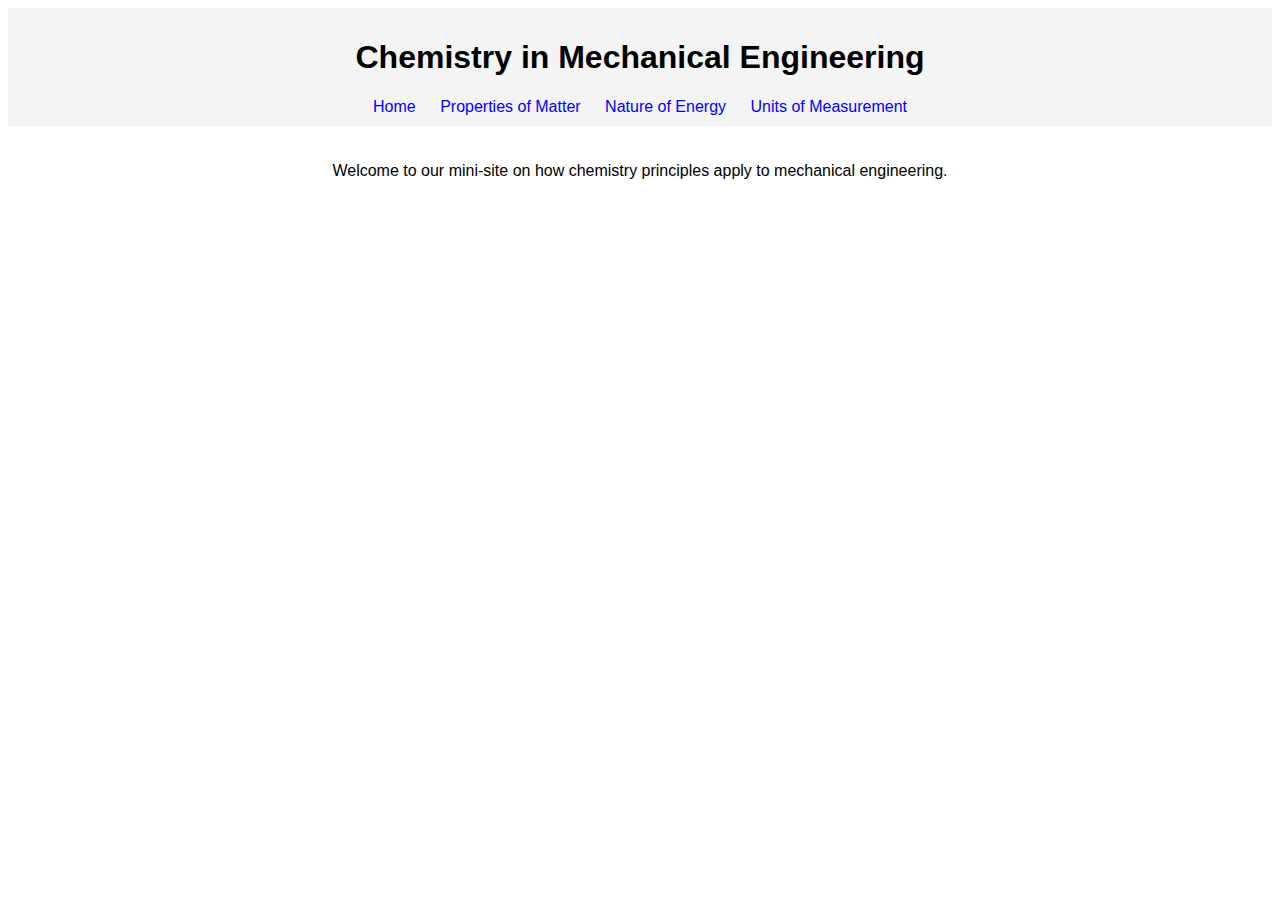
==== index.html @ 03864e51 "added files" ====
<!DOCTYPE html>
<html lang="en">
<head>
    <meta charset="UTF-8">
    <meta name="viewport" content="width=device-width, initial-scale=1.0">
    <link rel="stylesheet" href="styles.css">
    <title>Home - Chemistry in Mech. Eng.</title>
</head>
<body>
    <header>
        <h1>Chemistry in Mechanical Engineering</h1>
        <nav>
            <a href="index.html">Home</a>
            <a href="properties_of_matter.html">Properties of Matter</a>
            <a href="nature_of_energy.html">Nature of Energy</a>
            <a href="units_of_measurement.html">Units of Measurement</a>
        </nav>
    </header>
    <main>
        <p>Welcome to our mini-site on how chemistry principles apply to mechanical engineering.</p>
    </main>
</body>
</html>
---- styles.css ----
body {
    font-family: Arial, sans-serif;
}

header {
    background-color: #f4f4f4;
    padding: 10px 20px;
    text-align: center;
}

nav a {
    margin: 0 10px;
    text-decoration: none;
    color: blue;
}

main {
    padding: 20px;
    text-align: center;
}
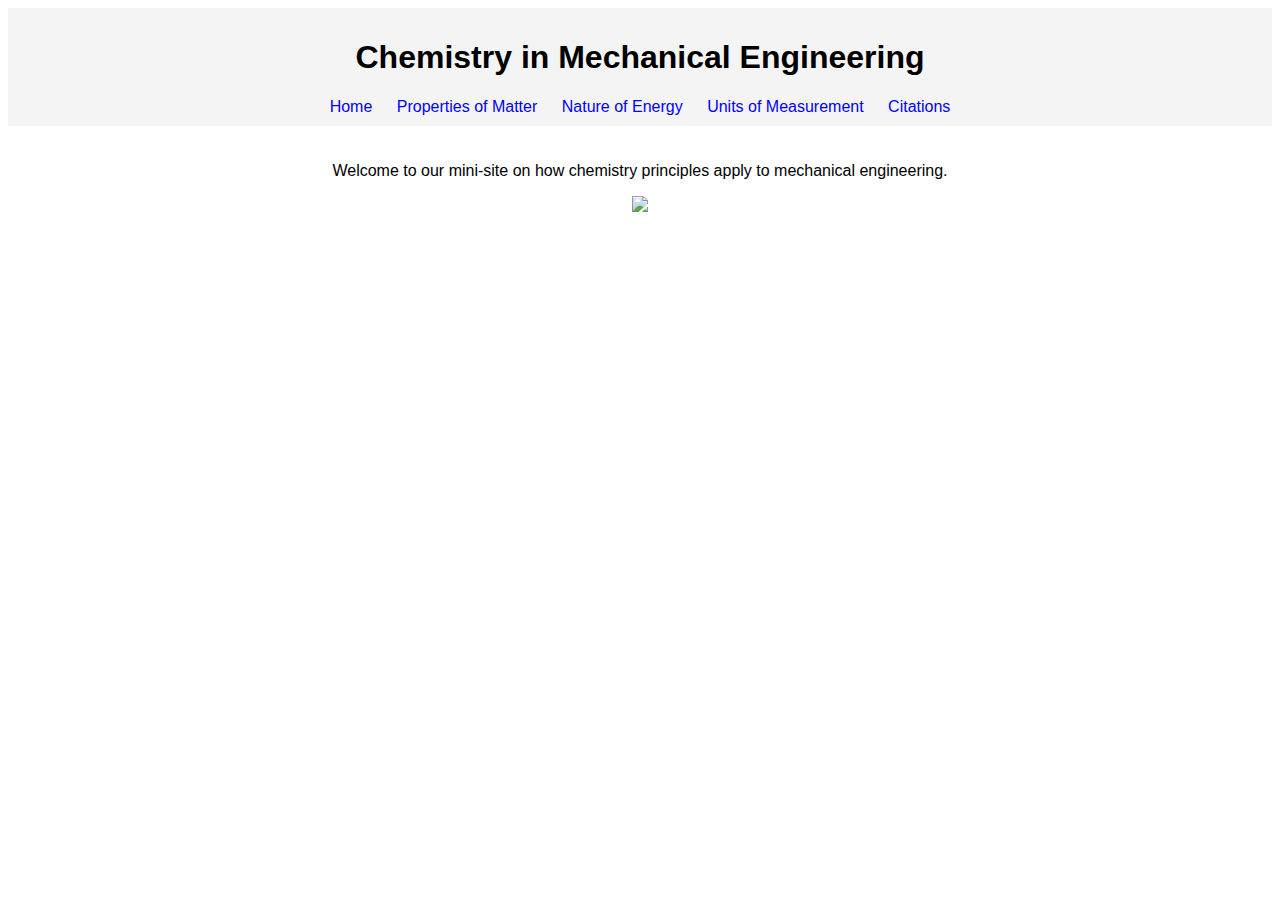
==== commit 7c116385: "added images" ====
--- a/index.html
+++ b/index.html
@@ -14,10 +14,12 @@
             <a href="properties_of_matter.html">Properties of Matter</a>
             <a href="nature_of_energy.html">Nature of Energy</a>
             <a href="units_of_measurement.html">Units of Measurement</a>
+            <a href="citations.html">Citations</a>
         </nav>
     </header>
     <main>
         <p>Welcome to our mini-site on how chemistry principles apply to mechanical engineering.</p>
+        <img src = "/Images/WhatsApp Image 2024-08-03 at 10.59.45 PM.jpeg">
     </main>
 </body>
 </html>
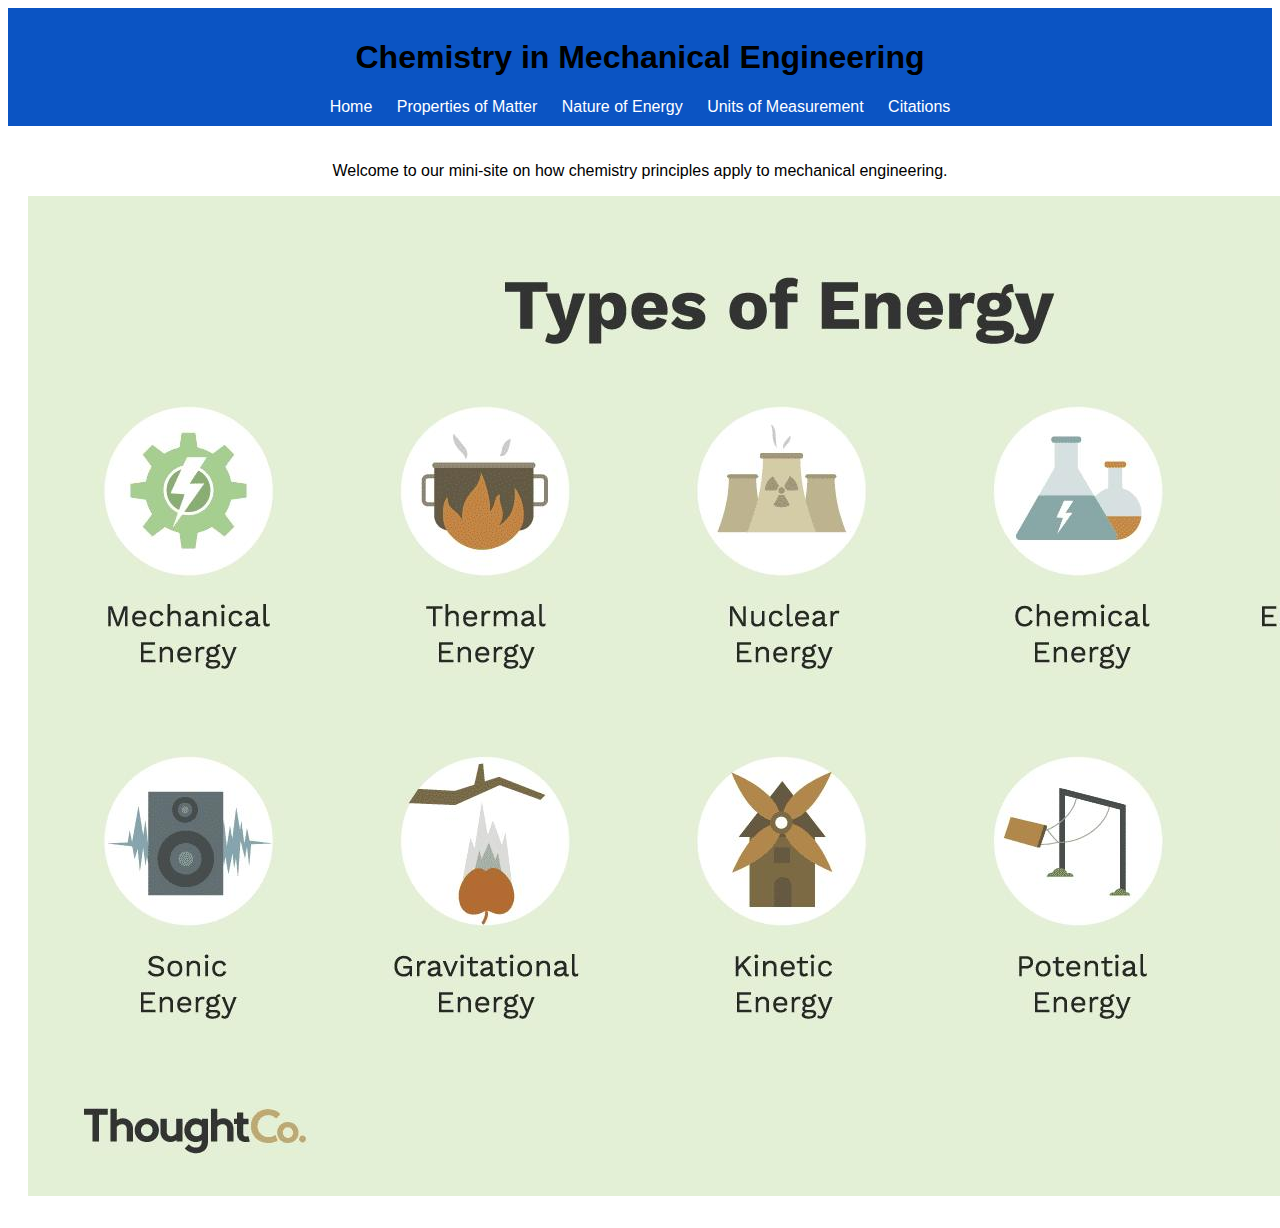
==== commit db02e2c8: "fixed images" ====
--- a/index.html
+++ b/index.html
@@ -19,7 +19,7 @@
     </header>
     <main>
         <p>Welcome to our mini-site on how chemistry principles apply to mechanical engineering.</p>
-        <img src = "/Images/WhatsApp Image 2024-08-03 at 10.59.45 PM.jpeg">
+        <img src = "./Images/WhatsApp Image 2024-08-03 at 10.59.45 PM.jpeg">
     </main>
 </body>
 </html>
--- a/styles.css
+++ b/styles.css
@@ -3,7 +3,7 @@
 }
 
 header {
-    background-color: #f4f4f4;
+    background-color: #0b54c3;
     padding: 10px 20px;
     text-align: center;
 }
@@ -11,10 +11,29 @@
 nav a {
     margin: 0 10px;
     text-decoration: none;
-    color: blue;
+    color: rgb(255, 255, 255);
 }
 
 main {
     padding: 20px;
     text-align: center;
 }
+.swiper-container {
+    width: auto; 
+    height: auto; 
+    max-width: 100%; 
+}
+
+.swiper-slide {
+    display: flex; 
+    justify-content: center; 
+    align-items: center; 
+}
+
+.swiper-slide img {
+    display: block; 
+    max-width: 100%; 
+    max-height: 100vh;
+    object-fit: contain; 
+}
+
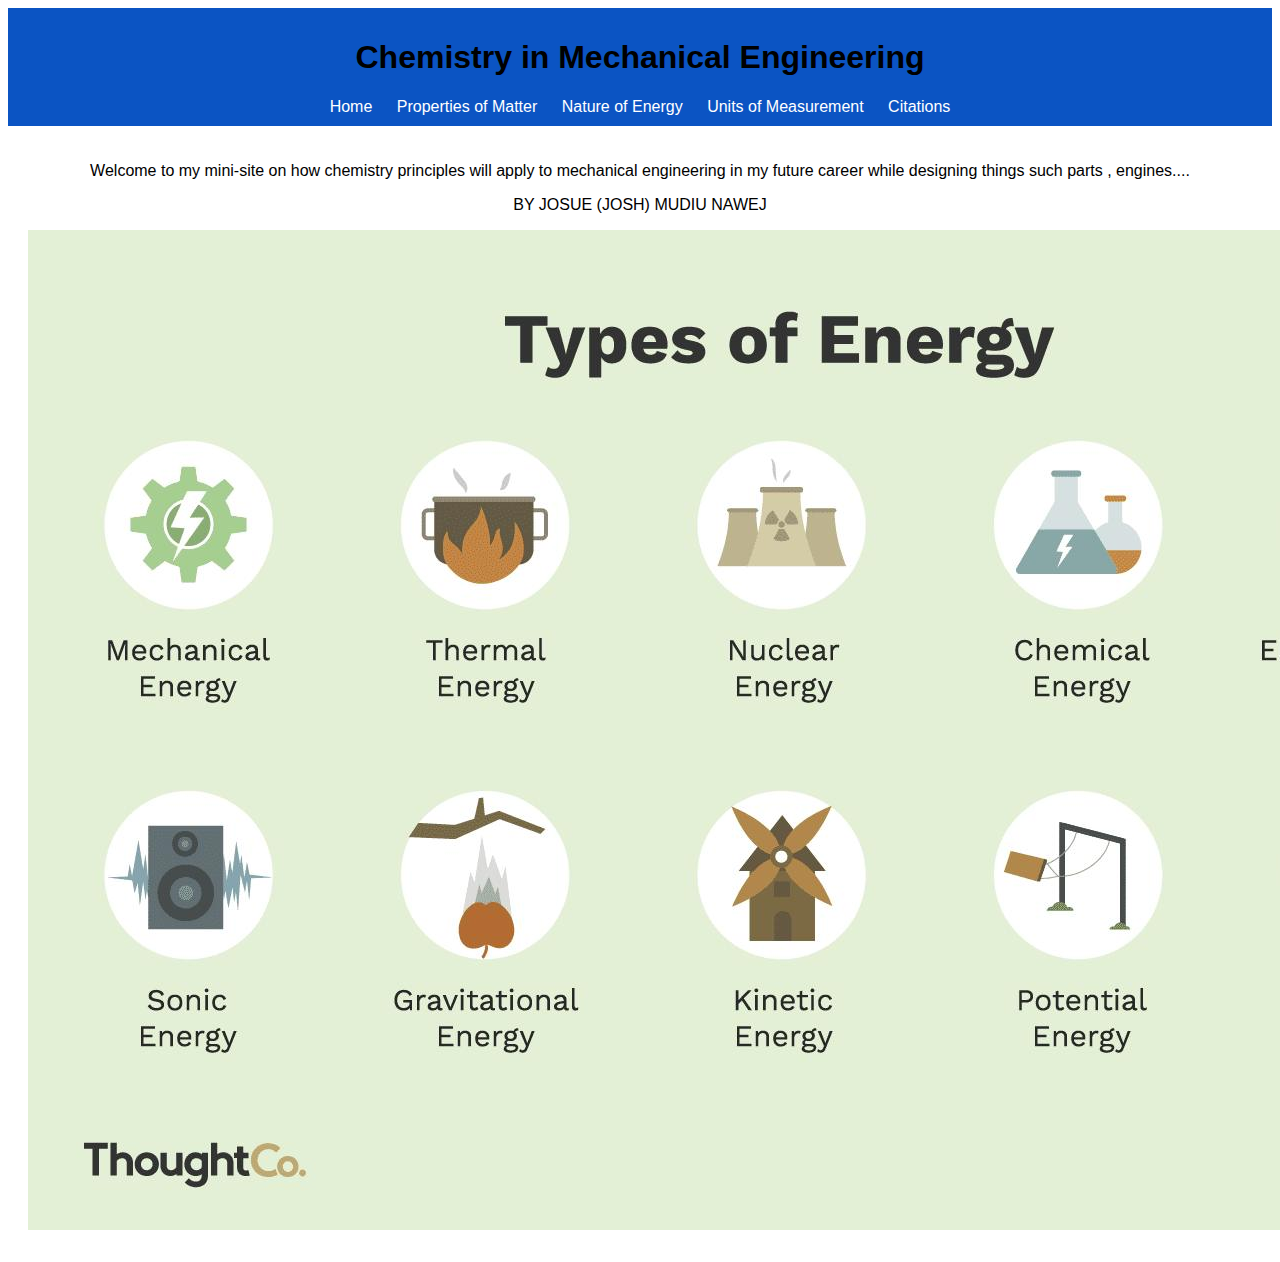
==== commit 56429d2a: "updated pages" ====
--- a/index.html
+++ b/index.html
@@ -18,7 +18,9 @@
         </nav>
     </header>
     <main>
-        <p>Welcome to our mini-site on how chemistry principles apply to mechanical engineering.</p>
+        <p>Welcome to my mini-site on how chemistry principles will apply to mechanical engineering in my future career while designing things such parts , engines....
+    
+        </P>BY JOSUE (JOSH) MUDIU NAWEJ </p>
         <img src = "./Images/WhatsApp Image 2024-08-03 at 10.59.45 PM.jpeg">
     </main>
 </body>
